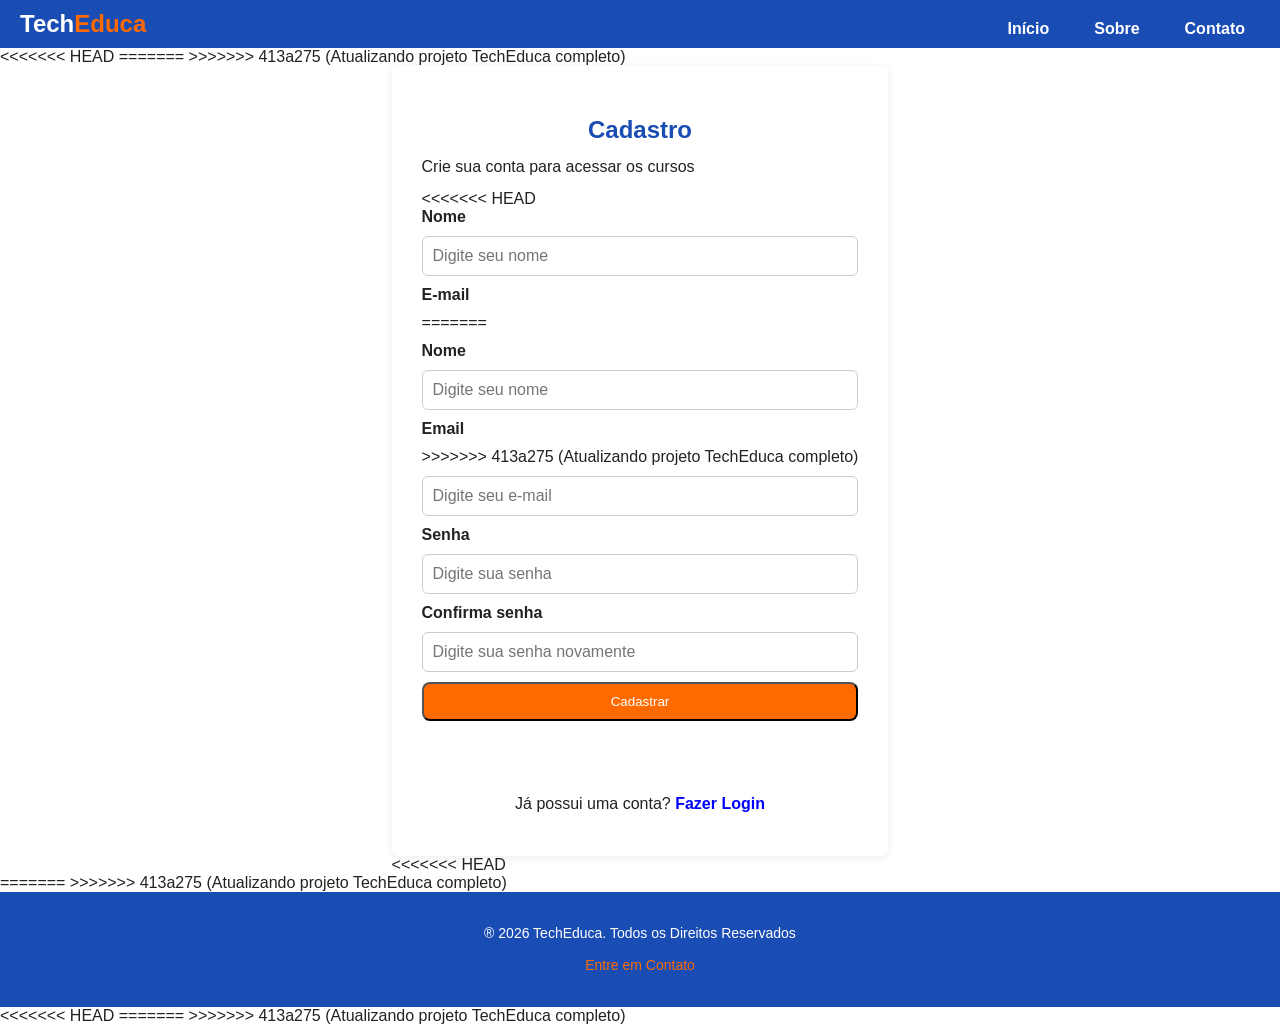
==== pages/cadastro.html @ 42e87598 "Primeiro commit TechEduca" ====
<!DOCTYPE html>
<html>
<!-- Cabeça do Site-->
    <head> 
        <meta charset="UTF-8">
        <meta name="viewport" content="widht=device-width, initial-scale=1.0">
        <meta name="description" content="A TechEduca oferece cursos de tecnologia e informática." >
        <link rel="stylesheet" href="../css/style.css">
        <link rel="stylesheet" href="../css/auth.css">
        <title>Tech Educa - Formação em Tecnologia</title>
    </head>

    <!-- Corpo do Site -->
    <body>
        <header class="topo"> <!-- Cabeçalho do Site -->
            <div class="logo">
                <a href="../index.html">Tech<span>Educa</span></a>
            </div>
            <nav class="menu">
                <a href="../index.html">Início</a>
                <a href="sobre.html">Sobre</a>
                <a href="contato.html">Contato</a>
            </nav>
        </header>
<<<<<<< HEAD
    
=======
        
>>>>>>> 413a275 (Atualizando projeto TechEduca completo)
        <main class="container pagina-auth">
            <section class="bloco-auth">
                <h1>Cadastro</h1>
                <p class="texto-auth">Crie sua conta para acessar os cursos</p>

<<<<<<< HEAD
                <form class="form-auth" id="formCadastro">
                    <label for="nome">Nome</label>
                    <input type="text" id="nome" placeholder="Digite seu nome" required>
                    
                    <label for="email">E-mail</label>
=======

                <form class="form-auth" id="formCadastro">
                    <label for="nome">Nome</label>
                    <input type="text" id="nome" placeholder="Digite seu nome" required>

                    <label for="email">Email</label>
>>>>>>> 413a275 (Atualizando projeto TechEduca completo)
                    <input type="email" id="email" placeholder="Digite seu e-mail" required>

                    <label for="senha">Senha</label>
                    <input type="password" id="senha" placeholder="Digite sua senha" required>

                    <label for="confirmasenha">Confirma senha</label>
                    <input type="password" id="confirmasenha" placeholder="Digite sua senha novamente" required>

                    <button type="submit" class="btn-primario">Cadastrar</button>

                    <p id="mensagemCadastro" class="mensagem-auth"></p>
                </form>

                <p class="link-auth">
                    Já possui uma conta? <a href="../pages/login.html">Fazer Login</a>
                </p>
            </section>
<<<<<<< HEAD
        </main>
    
=======

        </main>


>>>>>>> 413a275 (Atualizando projeto TechEduca completo)
        <footer class="rodape">
            <p>® 2026 TechEduca. Todos os Direitos Reservados</p>
            <p><a href="contato.html">Entre em Contato</a></p>
        </footer>

<<<<<<< HEAD
        <script src="../js/auth.js"></script>
    </body>
</html>
=======

    <script src="../js/auth.js"></script>
    </body>
    </html>
>>>>>>> 413a275 (Atualizando projeto TechEduca completo)
---- css/style.css ----
/* ======= CONFIGURAÇÕES GERAIS ======= */

/* Estilo global do corpo da página */
body {
  font-family: Arial, Helvetica, sans-serif; /* Fonte padrão do site */
  margin: 0;                                /* Remove margem padrão */
  padding: 0;                               /* Remove preenchimento interno */
  color: #222;                              /* Define cor do texto */
  background-color: #ffffff;                /* Fundo branco */
  min-height: 100vh;
  display: flex;
  flex-direction: column;
}

html, body { height: 100%; }

/* Estilo aplicado aos títulos (h1, h2, h3) */
h1, h2, h3 {
  color: #1a4db3;       /* Azul da identidade TechEduca */
  text-align: center;   /* Centraliza os títulos */
}

/* Estilo dos parágrafos */
p {
  line-height: 1.6;     /* Altura das linhas */
  margin: 10px 0;       /* Espaçamento entre parágrafos */
}


/* ======= CABEÇALHO E MENU ======= */

/* Estilização da área superior do site */
header {
  background-color: #1a4db3; /* Fundo azul */
  color: white;              /* Texto branco */
  padding: 20px 0;           /* Espaçamento vertical */
}

/* Logo principal do site */
.logo a {
  text-decoration: none;     /* Remove sublinhado */
  color: white;              /* Texto branco */
  font-size: 24px;           /* Tamanho da fonte */
  font-weight: bold;         /* Negrito */
}

/* Destaque da palavra "Educa" */
.logo span {
  color: #ff6a00;            /* Cor laranja */
}

/* Container do menu */
nav.menu {
  text-align: center;        /* Centraliza links */
  margin-top: 10px;          /* Espaçamento superior */
}

/* Estilos dos links do menu */
nav.menu a {
  color: white;              /* Texto branco */
  text-decoration: none;     /* Remove sublinhado */
  margin: 0 15px;            /* Espaço lateral */
  font-weight: bold;         /* Negrito */
}

/* Efeito ao passar o mouse */
nav.menu a:hover {
  color: #ff6a00;            /* Laranja no hover */
}


/* ======= SEÇÃO PRINCIPAL ======= */

/* Área de destaque superior */
.hero {
  background-color: #f5f5f5; /* Fundo cinza claro */
  text-align: center;        /* Centraliza todo o conteúdo */
  padding: 60px 20px;        /* Espaçamento interno */
  text-align: center;
}

/* Título principal da hero */
.hero h1 {
  font-size: 36px;           /* Tamanho grande */
  color: #1a4db3;            /* Azul TechEduca */
}

/* Parágrafo da hero */
.hero p {
  font-size: 18px;           /* Aumenta a fonte */
  margin-bottom: 20px;       /* Espaço abaixo */
}

/* ======= BOTÕES ======= */

/* Botão de ação principal */
.btn-primario {
  background-color: #ff6a00; /* Fundo laranja */
  color: white;              /* Texto branco */
  padding: 10px 20px;        /* Espaçamento interno */
  border-radius: 8px;        /* Cantos arredondados */
  text-decoration: none;     /* Sem sublinhado */
}

/* Botão secundário */
.btn-secundario {
  background-color: white;       /* Fundo branco */
  color: #1a4db3;                /* Texto azul */
  padding: 10px 20px;            /* Espaçamento interno */
  border-radius: 8px;            /* Cantos arredondados */
  text-decoration: none;         /* Remove sublinhado */
  border: 2px solid #1a4db3;     /* Borda azul */
}

/* Efeito ao passar o mouse nos botões */
.btn-primario:hover, .btn-secundario:hover {
  opacity: 0.8;                  /* Diminui opacidade (efeito suave) */
}

/* ======= RODAPÉ ======= */

/* Área inferior fixa da página */
footer {
  background-color: #1a4db3; /* Fundo azul */
  color: white;              /* Texto branco */
  text-align: center;        /* Centraliza conteúdo */
  padding: 20px;             /* Espaçamento interno */
  font-size: 14px;           /* Fonte menor */
  margin-top: auto;
}

/* Links dentro do rodapé */
footer a {
  color: #ff6a00;            /* Cor laranja */
  text-decoration: none;     /* Sem sublinhado */
}

/* ======= CONTAINER GLOBAL ======= */

/* Centraliza e limita a largura das áreas principais */
.container {
  max-width: 1200px; /* largura máxima do conteúdo */
  margin: 0 auto;    /* centraliza o container */
  padding: 0 20px;   /* espaço interno nas laterais */
}


/* ======= LAYOUT DO CABEÇALHO COM FLEXBOX ======= */

.topo {
  display: flex;              /* ativa o Flexbox */
  justify-content: space-between; /* separa logo e menu */
  align-items: center;        /* centraliza verticalmente */
  padding: 10px 20px;         /* espaçamento interno */
}

/* Garante que o menu ocupe só o espaço necessário */
.menu {
  display: flex;              /* links em linha */
  gap: 15px;                  /* espaço entre os links */
}

/* ======= AJUSTES PARA TELAS MENORES ======= */
@media (max-width: 768px) {

  .topo {
    flex-direction: column; /* coloca logo e menu em coluna */
    align-items: center;    /* centraliza tudo */
  }

  .menu {
    flex-direction: column; /* links um embaixo do outro */
    gap: 10px;              /* espaço entre os links */
    margin-top: 10px;
  }

  .menu a {
    display: block;         /* cada link vira um bloco clicável */
  }

  .curso{
<<<<<<< HEAD
    max-width: 600px; /* limite da largura */
    margin: 0 auto; /* centraliza horizontalmente */
    padding: 20px; /* espaço interno */
    background: #fff; /* cor de fundo */
    border-radius: 8px; /* borda com cantos arrendondados */
=======
    max-width: 600px;       /* limite da largura */
    margin: 0 auto;        /* centraliza horizontalmente */
    padding: 20px;        /* espaço interno */
    background: #fff;  /* cor de fundo */ 
    border-radius: 8px;  /* borda com cantos arredondados */ 
>>>>>>> 413a275 (Atualizando projeto TechEduca completo)
  }
}

@media (max-width: 480px){
<<<<<<< HEAD
  h1 {
=======
  h1{
>>>>>>> 413a275 (Atualizando projeto TechEduca completo)
    font-size: 28px;
  }

  p{
    font-size: 16px;
  }

  form{
    padding: 0 10px;
  }
<<<<<<< HEAD

=======
>>>>>>> 413a275 (Atualizando projeto TechEduca completo)
}

/* ======= CARDS DE DESTAQUE ======= */

.cards {
  display: flex;          /* coloca os cards lado a lado */
  gap: 20px;              /* espaço entre os cards */
  flex-wrap: wrap;        /* permite quebrar linha se faltar espaço */
  justify-content: center;/* centraliza os cards no container */
}

.card {
  background-color: #ffffff;      /* fundo branco */
  padding: 20px;                  /* espaço interno */
  border-radius: 8px;             /* cantos arredondados */
  box-shadow: 0 4px 8px rgba(0,0,0,0.08); /* sombra suave */
  flex: 1 1 250px;                /* largura flexível, mínimo 250px */
}

/* ======= SEÇÃO DE CURSOS ======= */

/* ======= SEÇÃO DE CURSOS (SIMPLIFICADO) ======= */

/* ======= SEÇÃO DE CURSOS ======= */

.cursos {
  padding: 30px 20px;
  text-align: center;
}

/* Grid dos cards */
.cursos-grid {
  display: grid;
  grid-template-columns: repeat(auto-fit, minmax(200px, 1fr));
  gap: 15px;

  align-items: stretch;
}

/* Card */
.curso {
  display: flex;
  flex-direction: column;

  background: white;
  padding: 15px;
  border-radius: 8px;
  box-shadow: 0 3px 8px rgba(0,0,0,0.08);

  text-decoration: none; /* remove sublinhado */
  color: inherit;        /* mantém cor do texto */
  transition: 0.2s;
}

.curso:hover {
  transform: translateY(-3px);
  box-shadow: 0 6px 14px rgba(0,0,0,0.12);
}


/* Imagem inteira */
.curso img {
  width: 100%;
  height: 140px;        /* altura padrão */
  object-fit: contain;  /* mostra imagem inteira */
  background-color: #f5f5f5; /* fundo neutro */
  border-radius: 6px;
  margin-bottom: 10px;
}




/* ======= FORMULÁRIO DE CONTATO ======= */

.contato {
  padding: 40px 20px;       /* espaço interno da seção */
}

.contato form {
  max-width: 500px;         /* largura máxima do formulário */
  margin: 0 auto;           /* centraliza na tela */
  display: flex;
  flex-direction: column;   /* campos um embaixo do outro */
  gap: 10px;                /* espaço entre campos */
}

.contato label {
  font-weight: bold;        /* destaca o texto do rótulo */
}

.contato input,
.contato textarea {
  padding: 8px;             /* deixa o campo confortável */
  font-size: 16px;          /* texto legível */
  width: 100%;              /* ocupa toda a largura do form */
  box-sizing: border-box;   /* inclui padding na largura total */
}

.contato button {
  margin-top: 10px;
  padding: 10px;
  font-size: 16px;
  cursor: pointer;          /* cursor de mãozinha ao passar sobre o botão */
}

.sobre {
  text-align: center;
}

/* ======= BOTÃO DOS CARDS DE CURSO ======= */

.btn-curso{
  display: inline-block;
  margin-top: 15px;
  padding: 8px 15px;
  background-color: #1a4db3;
  color: #fff;
  text-decoration: none;
  border-radius: 6px;
  font-size: 14px;
  transition: 0.3s;
}

.btn-curso:hover{
  background-color: #ff6a00;
}
---- css/auth.css ----
<<<<<<< HEAD
/* 
   ======================================
    ÁREA GERAL DA PÁGINA DE AUTENTICAÇÃO
   ======================================
*/

/* Espaçamento interno na página de login/cadastro (main) -
40px em cima e 20px nas laterais*/
.pagina-auth {
    padding:40px 20px ;
}

/* 
   ======================================
    BLOCO PRINCIPAL DO FORMULÁRIO (section)
   ======================================
*/

.bloco-auth {
    max-width: 500px; /* Largura máxima da caixa */
    margin: 0 auto; /* Centraliza horizontalmente na página */
    background-color: white;
    padding: 30px; /* Espaçamento interno */
    border-radius: 8px; /* Arredonda os cantos */
    box-shadow: 0 2px 8px rgba(0, 0, 0, 0.08); 
        /* Sombra suave para destacar o bloco */
}
/* Centraliza o título e coloca um espaço abaixo dele */
.bloco-auth h1{
    text-align: center;
    margin-bottom: 10px;/* margem embaixo */
}

/* Centraliza o parágrafo e coloca um espaço abaixo dele */
.text-auth {
    text-align: center;
    margin-bottom: 20px;/* margem embaixo */
    color: #555;
}

/* 
   ======================================
    FORMULÁRIO
   ======================================
*/
/* Organiza os elementos do form em coluna e 
                coloca espaço entre eles */
.form-auth {
    display: flex; /* Ativa o Flexbox */
    flex-direction: column; /* Distribui na vertical */
    gap: 10px; /* Espaço entre os elementos label/input */
}

/* Deixa os rótulos (labels) em destaque */
.form-auth label {
    font-weight: bold;
}

/* Estiliza os campos de entrada do form */

.form-auth input {
    padding: 10px;
    border: 1px solid #ccc; /* Borda solida cinza claro */
    border-radius: 6px; 
    font-size: 16px;
}
/* Efeito ao clicar no campo */
.form-auth input:focus {
    outline: none; /* Remove a borda padrão no navegador */
    border-color: blue;
}

/* MENSAGEM DE RETORNO */

.mensagem-auth{
    text-align: center;
    font-weight: bold;
    margin-top: 10px; 
    min-height: 20px;  /* Altura da linha - mesmo sem texto */
}


/* ==========================
    LINKS DE NAVEGAÇÃO
   ==========================
*/
.link-auth {
    text-align: center;
    margin-top: 20px;
}
/* Configurando o link */
.link-auth a {
    color: blue;
    font-weight: bold;
    text-decoration: none; /* Remove o sublinhado */
}

/* Configurando o link - efeito passar mouse em cima */
.link-auth a:hover{
    color:orange;
}

/* ==========================
    BOTÃO DE LOGIN DO MENU
   ==========================
*/
.btn-login{
    background-color: orange;
    color:white;
    padding: 8px 14px;
    border-radius: 8px;
}

=======
/* ==========================
    ÁREA GERAL DA PÁGINA DE AUTENTICAÇÃO
   ==========================
*/

/* Espaçamento interno na página de login/cadastro 
40 = acima 20= laterais*/
.pagina-auth {
    padding: 40px 20px;
}

/* ==========================
    BLOCO PRINCIPAL DO FORMULÁRIO
   ==========================
*/

.bloco-auth {
    max-width: 500px; /* Largura máxima  */
    margin: 0 auto; /* Centraliza horizontalmente na página*/;
    background-color: white;
    padding: 30px ;/*Espaçamento interno*/
    border-radius: 8px; /* Arredonda os cantos*/
    box-shadow: 0 2px 8px rgba(0, 0, 0, 0.08);
}
>>>>>>> 413a275 (Atualizando projeto TechEduca completo)
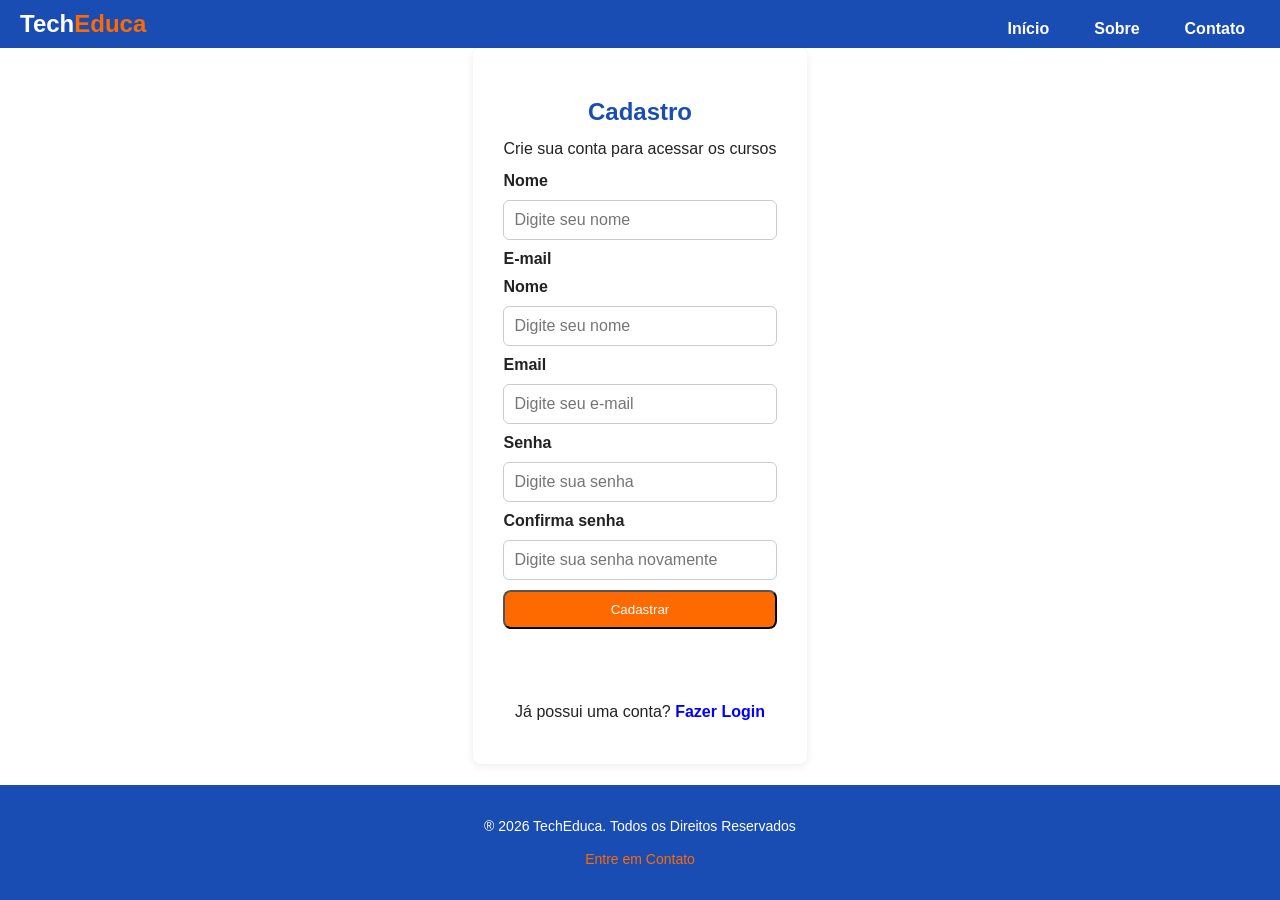
==== commit 53a81f67: "Atualizando projeto" ====
--- a/pages/cadastro.html
+++ b/pages/cadastro.html
@@ -22,30 +22,25 @@
                 <a href="contato.html">Contato</a>
             </nav>
         </header>
-<<<<<<< HEAD
-    
-=======
-        
->>>>>>> 413a275 (Atualizando projeto TechEduca completo)
         <main class="container pagina-auth">
             <section class="bloco-auth">
                 <h1>Cadastro</h1>
                 <p class="texto-auth">Crie sua conta para acessar os cursos</p>
 
-<<<<<<< HEAD
+
                 <form class="form-auth" id="formCadastro">
                     <label for="nome">Nome</label>
                     <input type="text" id="nome" placeholder="Digite seu nome" required>
                     
                     <label for="email">E-mail</label>
-=======
+
 
                 <form class="form-auth" id="formCadastro">
                     <label for="nome">Nome</label>
                     <input type="text" id="nome" placeholder="Digite seu nome" required>
 
                     <label for="email">Email</label>
->>>>>>> 413a275 (Atualizando projeto TechEduca completo)
+
                     <input type="email" id="email" placeholder="Digite seu e-mail" required>
 
                     <label for="senha">Senha</label>
@@ -63,27 +58,27 @@
                     Já possui uma conta? <a href="../pages/login.html">Fazer Login</a>
                 </p>
             </section>
-<<<<<<< HEAD
+
         </main>
     
-=======
+
 
         </main>
 
 
->>>>>>> 413a275 (Atualizando projeto TechEduca completo)
+
         <footer class="rodape">
             <p>® 2026 TechEduca. Todos os Direitos Reservados</p>
             <p><a href="contato.html">Entre em Contato</a></p>
         </footer>
 
-<<<<<<< HEAD
+
         <script src="../js/auth.js"></script>
     </body>
 </html>
-=======
+
 
     <script src="../js/auth.js"></script>
     </body>
     </html>
->>>>>>> 413a275 (Atualizando projeto TechEduca completo)
+
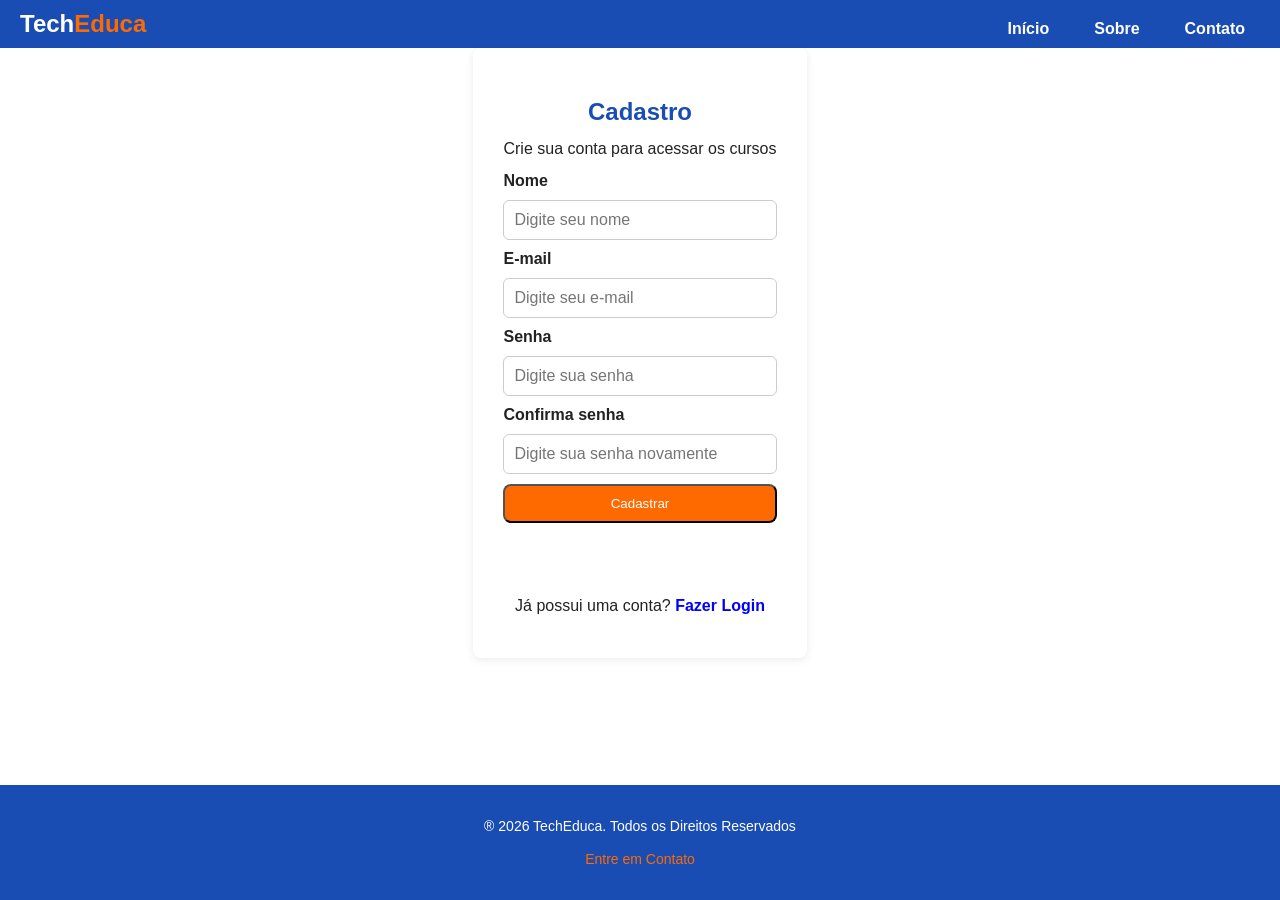
==== commit 84be5ede: "Atualizando site" ====
--- a/pages/cadastro.html
+++ b/pages/cadastro.html
@@ -22,25 +22,17 @@
                 <a href="contato.html">Contato</a>
             </nav>
         </header>
+    
         <main class="container pagina-auth">
             <section class="bloco-auth">
                 <h1>Cadastro</h1>
                 <p class="texto-auth">Crie sua conta para acessar os cursos</p>
-
 
                 <form class="form-auth" id="formCadastro">
                     <label for="nome">Nome</label>
                     <input type="text" id="nome" placeholder="Digite seu nome" required>
                     
                     <label for="email">E-mail</label>
-
-
-                <form class="form-auth" id="formCadastro">
-                    <label for="nome">Nome</label>
-                    <input type="text" id="nome" placeholder="Digite seu nome" required>
-
-                    <label for="email">Email</label>
-
                     <input type="email" id="email" placeholder="Digite seu e-mail" required>
 
                     <label for="senha">Senha</label>
@@ -58,27 +50,13 @@
                     Já possui uma conta? <a href="../pages/login.html">Fazer Login</a>
                 </p>
             </section>
-
         </main>
     
-
-
-        </main>
-
-
-
         <footer class="rodape">
             <p>® 2026 TechEduca. Todos os Direitos Reservados</p>
             <p><a href="contato.html">Entre em Contato</a></p>
         </footer>
 
-
         <script src="../js/auth.js"></script>
     </body>
 </html>
-
-
-    <script src="../js/auth.js"></script>
-    </body>
-    </html>
-
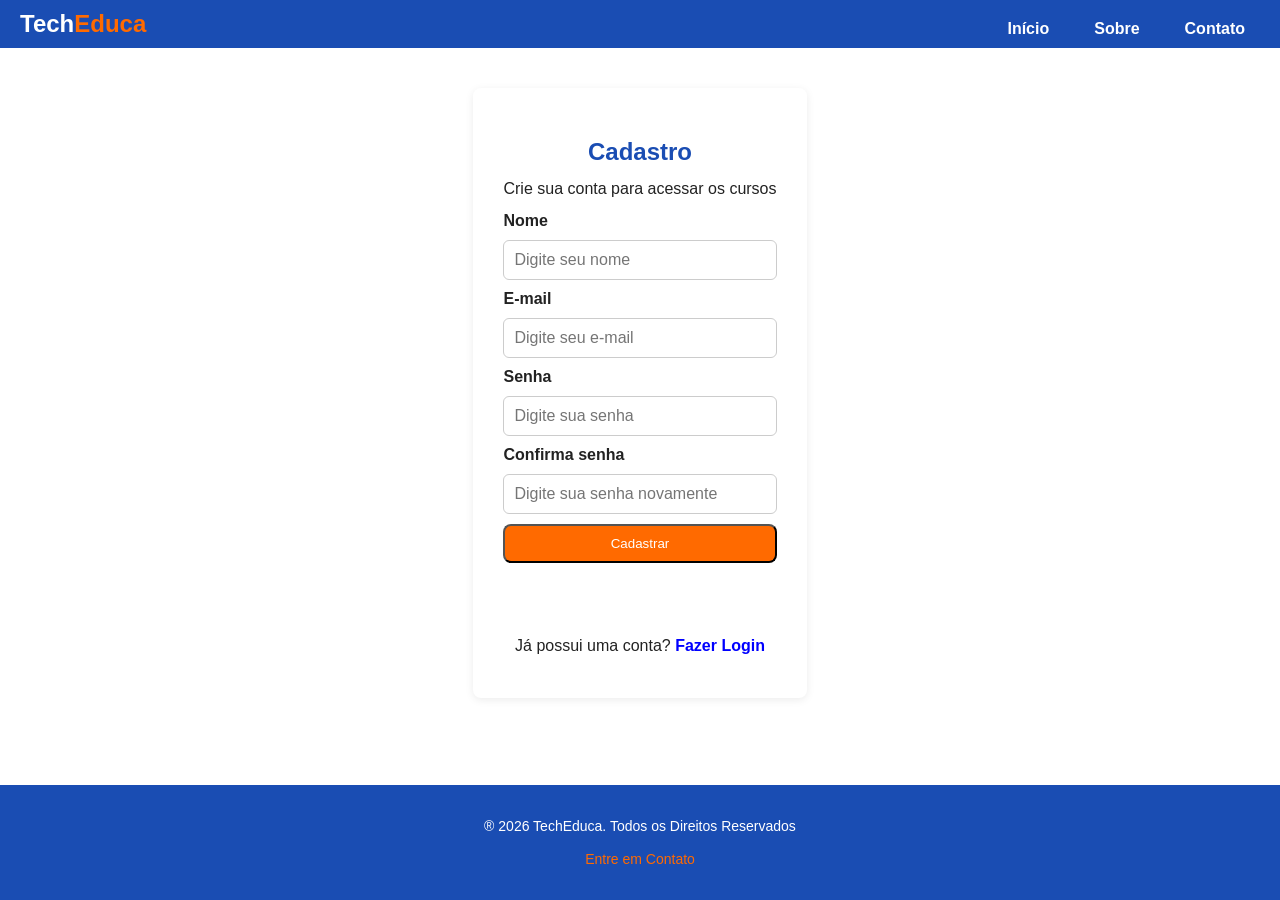
==== commit a10fc0a5: "Primeiro commit" ====
--- a/pages/cadastro.html
+++ b/pages/cadastro.html
@@ -59,4 +59,4 @@
 
         <script src="../js/auth.js"></script>
     </body>
-</html>
+</html>
--- a/css/style.css
+++ b/css/style.css
@@ -179,28 +179,16 @@
   }
 
   .curso{
-<<<<<<< HEAD
     max-width: 600px; /* limite da largura */
     margin: 0 auto; /* centraliza horizontalmente */
     padding: 20px; /* espaço interno */
     background: #fff; /* cor de fundo */
     border-radius: 8px; /* borda com cantos arrendondados */
-=======
-    max-width: 600px;       /* limite da largura */
-    margin: 0 auto;        /* centraliza horizontalmente */
-    padding: 20px;        /* espaço interno */
-    background: #fff;  /* cor de fundo */ 
-    border-radius: 8px;  /* borda com cantos arredondados */ 
->>>>>>> 413a275 (Atualizando projeto TechEduca completo)
   }
 }
 
 @media (max-width: 480px){
-<<<<<<< HEAD
   h1 {
-=======
-  h1{
->>>>>>> 413a275 (Atualizando projeto TechEduca completo)
     font-size: 28px;
   }
 
@@ -211,10 +199,7 @@
   form{
     padding: 0 10px;
   }
-<<<<<<< HEAD
-
-=======
->>>>>>> 413a275 (Atualizando projeto TechEduca completo)
+
 }
 
 /* ======= CARDS DE DESTAQUE ======= */
--- a/css/auth.css
+++ b/css/auth.css
@@ -1,4 +1,3 @@
-<<<<<<< HEAD
 /* 
    ======================================
     ÁREA GERAL DA PÁGINA DE AUTENTICAÇÃO
@@ -110,31 +109,4 @@
     color:white;
     padding: 8px 14px;
     border-radius: 8px;
-}
-
-=======
-/* ==========================
-    ÁREA GERAL DA PÁGINA DE AUTENTICAÇÃO
-   ==========================
-*/
-
-/* Espaçamento interno na página de login/cadastro 
-40 = acima 20= laterais*/
-.pagina-auth {
-    padding: 40px 20px;
-}
-
-/* ==========================
-    BLOCO PRINCIPAL DO FORMULÁRIO
-   ==========================
-*/
-
-.bloco-auth {
-    max-width: 500px; /* Largura máxima  */
-    margin: 0 auto; /* Centraliza horizontalmente na página*/;
-    background-color: white;
-    padding: 30px ;/*Espaçamento interno*/
-    border-radius: 8px; /* Arredonda os cantos*/
-    box-shadow: 0 2px 8px rgba(0, 0, 0, 0.08);
-}
->>>>>>> 413a275 (Atualizando projeto TechEduca completo)
+}
